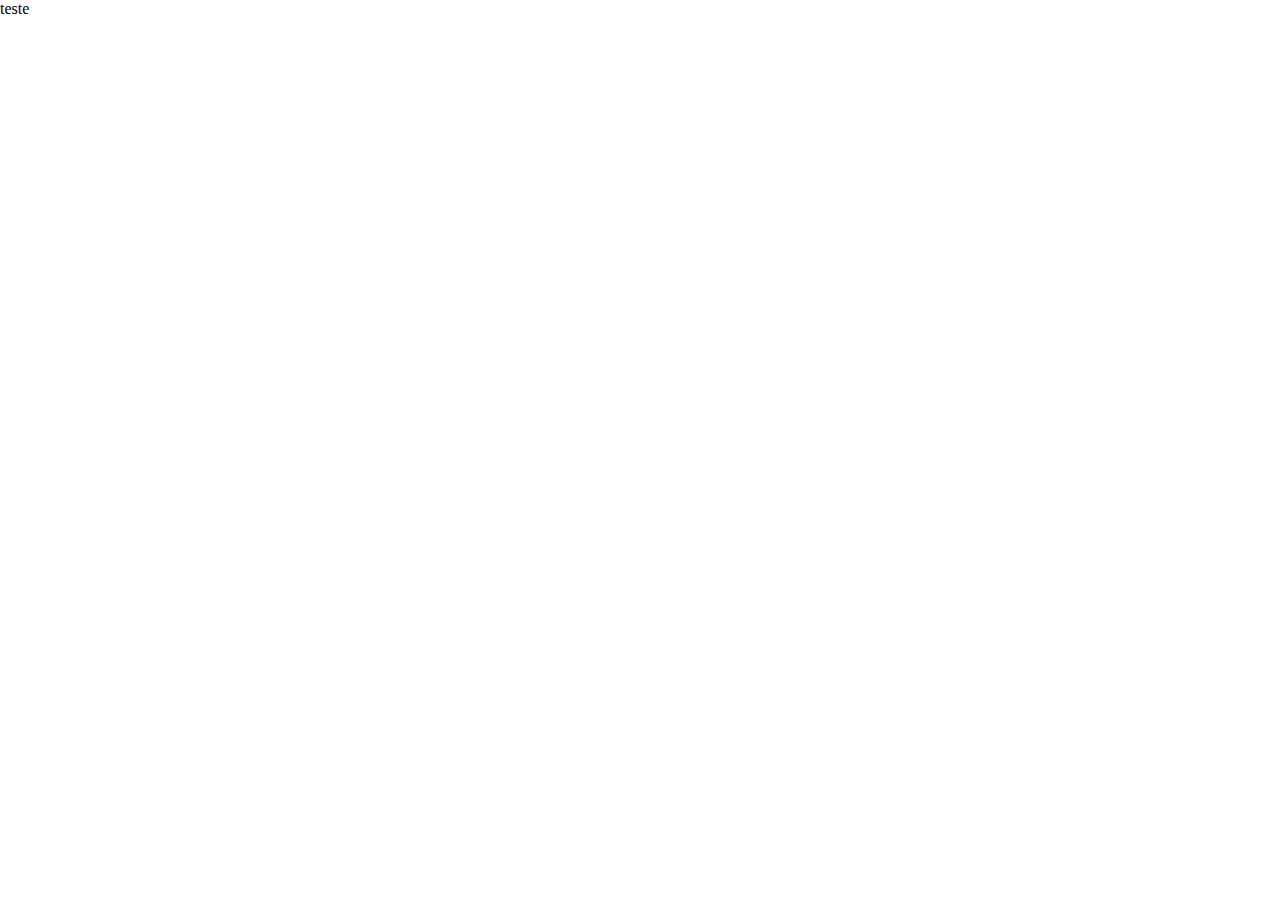
==== app/index.html @ 69fb782f "Criacao da estrutura" ====
<!DOCTYPE html>
<html lang="pt-br">
	<head>
		<meta charset="utf8" />
		<meta name="viewport" content="width=device-width,initial-scale=1" />
		<meta http-equiv="cache-control" content="no-cache" />
        <meta http-equiv="pragma" content="no-cache" />
        <meta http-equiv="expires" content="-1" />

		<!-- importação dos css -->
		
		
		<link rel="stylesheet" href="css/jquery.mobile.structure-1.4.5.min.css" />
		<link type="text/css" rel="stylesheet" href="css/estilo.css" />
		<!-- fim da importação dos css -->
		
		<!-- importação das bibliotecas e plugins javascript -->
		<script type="text/javascript" src="js/lib/jquery-2.1.4.min.js"></script>
		<script type="text/javascript" src="js/lib/knockout-3.3.0.js"></script>
		<script type="text/javascript" src="js/lib/jquery.mobile-1.4.5.min.js"></script>
		<script type="application/javascript" src="js/lib/fastClick.min.js"></script>
		<script src="js/lib/moment.min.js"></script>
		<script src="js/lib/moment-timezone.min.js"></script>
	
		<!-- fim da importação das bibliotecas e plugins javascript -->
		<script type="text/javascript" src="js/script.js"></script>
	</head>
	<body>	
	<a href="teste.html" data-transition="slide">
		teste
	</a>
	</body>
</html>
---- app/css/estilo.css ----
img{
	max-width: 100%;
	max-height: 100%;
	
}

a{
	text-decoration: none;
	color: #000 !important;
}

@media only screen and (orientation: portrait){
	
}

@media only screen and (orientation:landscape){
  
}
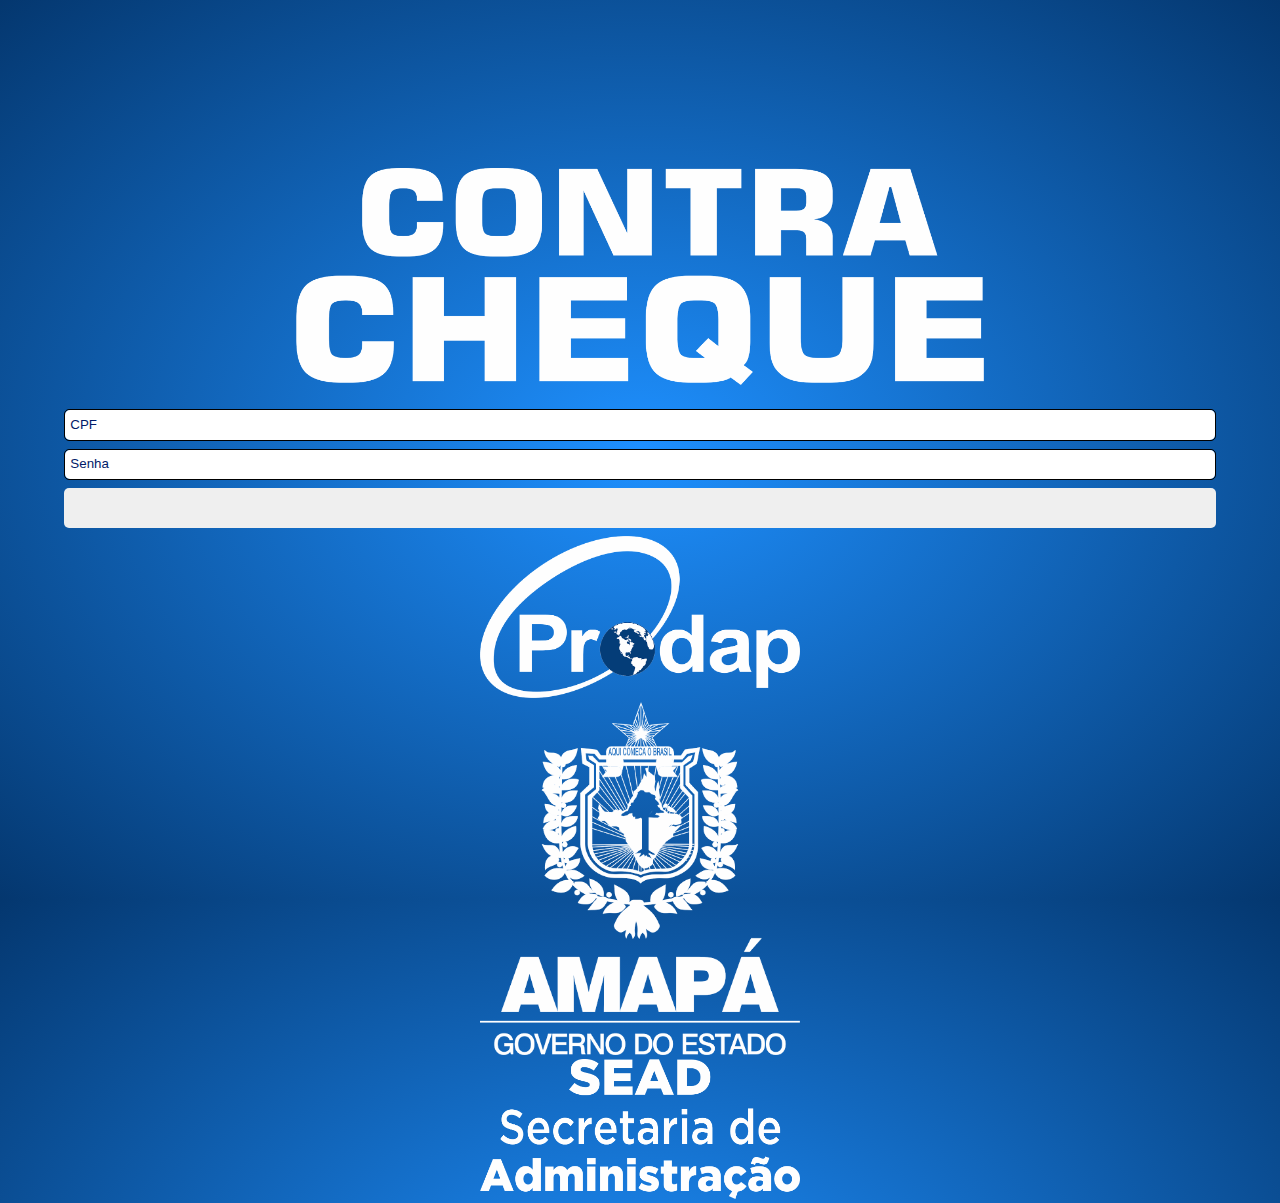
==== commit 8a6d7a30: "CRiacao da tela de login" ====
--- a/app/index.html
+++ b/app/index.html
@@ -25,9 +25,19 @@
 		<!-- fim da importação das bibliotecas e plugins javascript -->
 		<script type="text/javascript" src="js/script.js"></script>
 	</head>
-	<body>	
-	<a href="teste.html" data-transition="slide">
-		teste
-	</a>
+	<body>
+		<form>
+			<fieldset>
+				<div id="img-titulo" al><legend><img src="img/titulo.png" alt="titulo"></legend></div>
+				<input type="number" id="cpf" name="cpf" size=11 maxlength=11 placeholder="CPF"/>
+				<input type="password" id="senha" name="senha" placeholder="Senha"/>
+				<input type="submit" id="acessar" name="acessar" value=" <a href='teste.html' data-transition='slide'>ACESSAR</a>" />
+			</fieldset>
+		</form>
+		<div class="container">
+			<div><img src="img/prodap.png" alt="prodap"></div>
+			<div><img src="img/brasao.png" alt="brasao"></div>
+			<div><img src="img/sead.png" alt="sead"></div>
+		</div>
 	</body>
 </html>--- a/app/css/estilo.css
+++ b/app/css/estilo.css
@@ -1,13 +1,48 @@
 img{
 	max-width: 100%;
 	max-height: 100%;
-	
 }
 
 a{
 	text-decoration: none;
-	color: #000 !important;
+	
 }
+
+body{
+	background-image: radial-gradient(center center, ellipse cover, #1E90FF,  #04376F);
+    background-image: -o-radial-gradient(center center, ellipse cover,  #1E90FF,  #04376F);
+    background-image: -ms-radial-gradient(center center, ellipse cover,  #1E90FF,  #04376F);
+    background-image: -moz-radial-gradient(center center, ellipse cover,  #1E90FF,   #04376F  );
+    background-image: -webkit-radial-gradient(center center, ellipse cover,  #1E90FF,  #04376F);
+	font-family: 'Trebuchet MS', 'Lucida Sans Unicode', 'Lucida Grande', 'Lucida Sans', Arial, sans-serif;
+	
+
+}
+
+#img-titulo{
+	background-image: url(imagem.jpg);
+	background-size:100% 100%;
+	-webkit-background-size: 100% 100%;
+	-o-background-size: 100% 100%;
+	-khtml-background-size: 100% 100%;
+	-moz-background-size: 100% 100%;
+	width: 60%;
+	height: 60%;
+	margin: 40px auto 20px auto;
+	
+}
+
+
+
+
+form{
+	margin: 10% 5% 0% 5% !important;
+}
+
+
+
+
+
 
 @media only screen and (orientation: portrait){
 	
@@ -15,4 +50,41 @@
 
 @media only screen and (orientation:landscape){
   
-}+}
+
+.container {
+    width: 25%;
+    border-color: blue;
+    text-align: center;
+	margin: 0 auto;
+}
+
+.container > div > img{
+	width: 100%;
+	height: 100%;
+	display: inline-block;
+}
+
+
+
+::-webkit-input-placeholder {
+   color: #001A68;
+   font-family: 'Trebuchet MS', 'Lucida Sans Unicode', 'Lucida Grande', 'Lucida Sans', Arial, sans-serif;
+}
+
+:-moz-placeholder {
+   color: #001A68;
+   font-family: 'Trebuchet MS', 'Lucida Sans Unicode', 'Lucida Grande', 'Lucida Sans', Arial, sans-serif;
+}
+
+::-moz-placeholder {
+   color: #001A68;  
+   font: 12px verdana, arial, sans-serif;
+}
+
+:-ms-input-placeholder {  
+   color: #001A68;  
+   font-family: 'Trebuchet MS', 'Lucida Sans Unicode', 'Lucida Grande', 'Lucida Sans', Arial, sans-serif;
+}
+
+
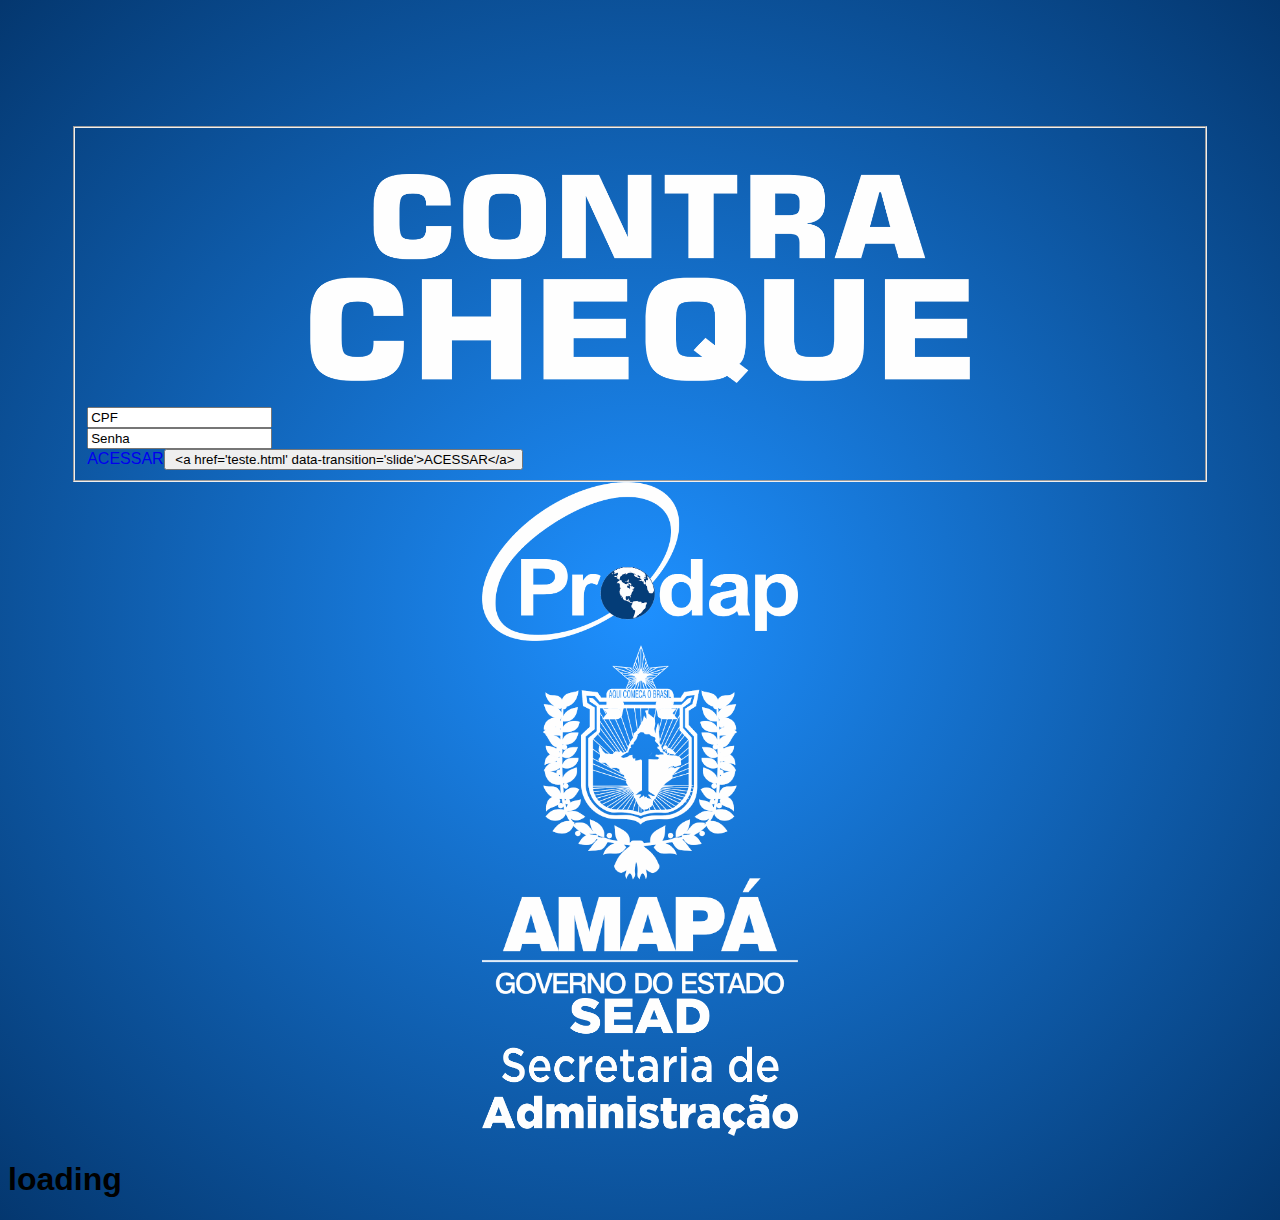
==== commit 63da47ab: "removendo o css do jquerymobile e adicionando os plugins do cordova" ====
--- a/app/index.html
+++ b/app/index.html
@@ -10,7 +10,6 @@
 		<!-- importação dos css -->
 		
 		
-		<link rel="stylesheet" href="css/jquery.mobile.structure-1.4.5.min.css" />
 		<link type="text/css" rel="stylesheet" href="css/estilo.css" />
 		<!-- fim da importação dos css -->
 		
@@ -26,18 +25,22 @@
 		<script type="text/javascript" src="js/script.js"></script>
 	</head>
 	<body>
-		<form>
-			<fieldset>
-				<div id="img-titulo" al><legend><img src="img/titulo.png" alt="titulo"></legend></div>
-				<input type="number" id="cpf" name="cpf" size=11 maxlength=11 placeholder="CPF"/>
-				<input type="password" id="senha" name="senha" placeholder="Senha"/>
-				<input type="submit" id="acessar" name="acessar" value=" <a href='teste.html' data-transition='slide'>ACESSAR</a>" />
-			</fieldset>
-		</form>
-		<div class="container">
-			<div><img src="img/prodap.png" alt="prodap"></div>
-			<div><img src="img/brasao.png" alt="brasao"></div>
-			<div><img src="img/sead.png" alt="sead"></div>
+		<div data-role="page" id="login">
+			<div data-role="content">
+				<form>
+					<fieldset>
+						<div id="img-titulo" al><legend><img src="img/titulo.png" alt="titulo"></legend></div>
+						<input type="number" id="cpf" name="cpf" size=11 maxlength=11 placeholder="CPF"/>
+						<input type="password" id="senha" name="senha" placeholder="Senha"/>
+						<input type="submit" id="acessar" name="acessar" value=" <a href='teste.html' data-transition='slide'>ACESSAR</a>" />
+					</fieldset>
+				</form>
+				<div class="container">
+					<div><img src="img/prodap.png" alt="prodap"></div>
+					<div><img src="img/brasao.png" alt="brasao"></div>
+					<div><img src="img/sead.png" alt="sead"></div>
+				</div>
+			</div>
 		</div>
 	</body>
 </html>--- a/app/css/estilo.css
+++ b/app/css/estilo.css
@@ -68,7 +68,8 @@
 
 
 ::-webkit-input-placeholder {
-   color: #001A68;
+   /*color: #001A68;*/
+   color: #000;
    font-family: 'Trebuchet MS', 'Lucida Sans Unicode', 'Lucida Grande', 'Lucida Sans', Arial, sans-serif;
 }
 
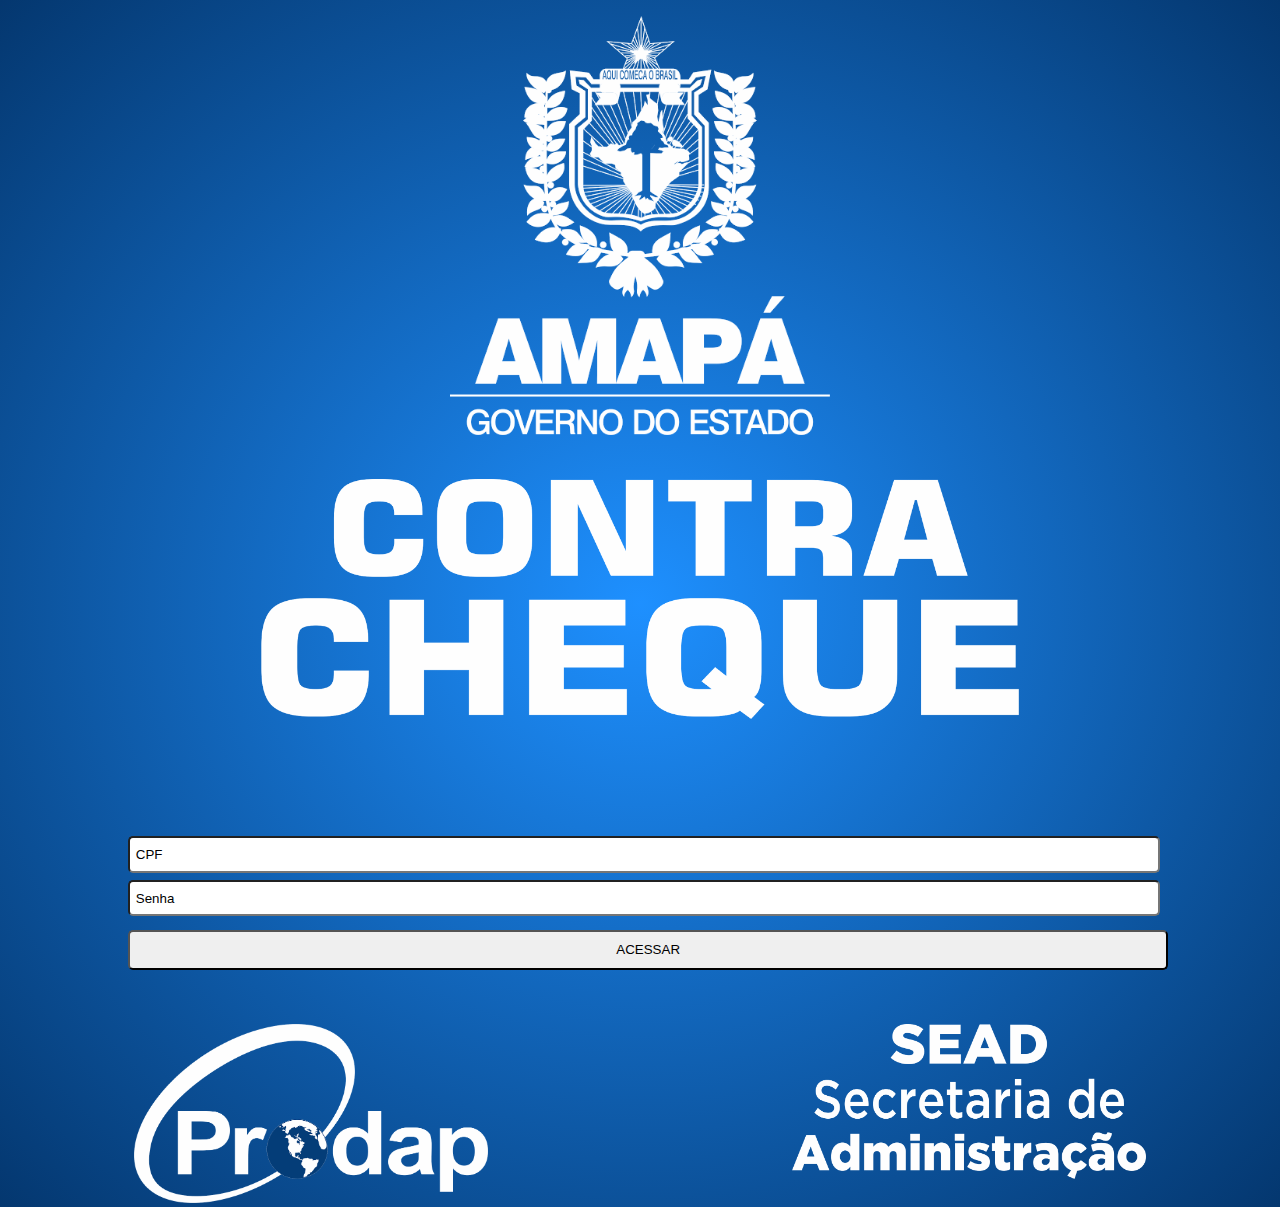
==== commit 5809490e: "tela inicial refeita sem uso de nenhum framework" ====
--- a/app/index.html
+++ b/app/index.html
@@ -16,7 +16,6 @@
 		<!-- importação das bibliotecas e plugins javascript -->
 		<script type="text/javascript" src="js/lib/jquery-2.1.4.min.js"></script>
 		<script type="text/javascript" src="js/lib/knockout-3.3.0.js"></script>
-		<script type="text/javascript" src="js/lib/jquery.mobile-1.4.5.min.js"></script>
 		<script type="application/javascript" src="js/lib/fastClick.min.js"></script>
 		<script src="js/lib/moment.min.js"></script>
 		<script src="js/lib/moment-timezone.min.js"></script>
@@ -25,21 +24,24 @@
 		<script type="text/javascript" src="js/script.js"></script>
 	</head>
 	<body>
-		<div data-role="page" id="login">
-			<div data-role="content">
-				<form>
-					<fieldset>
-						<div id="img-titulo" al><legend><img src="img/titulo.png" alt="titulo"></legend></div>
-						<input type="number" id="cpf" name="cpf" size=11 maxlength=11 placeholder="CPF"/>
-						<input type="password" id="senha" name="senha" placeholder="Senha"/>
-						<input type="submit" id="acessar" name="acessar" value=" <a href='teste.html' data-transition='slide'>ACESSAR</a>" />
-					</fieldset>
-				</form>
-				<div class="container">
-					<div><img src="img/prodap.png" alt="prodap"></div>
-					<div><img src="img/brasao.png" alt="brasao"></div>
-					<div><img src="img/sead.png" alt="sead"></div>
-				</div>
+		
+		<div class="logo-estado">
+			<img src="img/brasao.png" alt="brasao">
+		</div>
+		<div id="img-titulo"><img src="img/titulo.png" alt="titulo"></div>
+		<div class="form-container">
+			<form>
+				<input type="number" id="cpf" name="cpf" size="11" maxlength="11" placeholder=" CPF"/><br />
+				<input type="password" id="senha" name="senha" placeholder=" Senha"/><br />
+				<input type="submit" id="acessar" name="acessar" value="ACESSAR" />
+			</form>
+		</div>
+		<div class="container">
+			<div class="mini-logo left">
+				<img src="img/prodap.png" alt="prodap">
+			</div>
+			<div class="mini-logo right">
+				<img src="img/sead.png" alt="sead">
 			</div>
 		</div>
 	</body>
--- a/app/css/estilo.css
+++ b/app/css/estilo.css
@@ -53,16 +53,15 @@
 }
 
 .container {
-    width: 25%;
+    width: 80%;
     border-color: blue;
     text-align: center;
-	margin: 0 auto;
+	margin: 3em auto;
 }
 
 .container > div > img{
 	width: 100%;
 	height: 100%;
-	display: inline-block;
 }
 
 
@@ -88,4 +87,49 @@
    font-family: 'Trebuchet MS', 'Lucida Sans Unicode', 'Lucida Grande', 'Lucida Sans', Arial, sans-serif;
 }
 
+.form-container{
+	width: 90%;
+	margin: 0 auto;
+}
 
+.form-container > form > input{
+	width: 100%;
+	height: 2.3em;
+	border-radius: 5px;
+	margin-bottom: .5em;
+}
+
+#acessar{
+	margin: .5em auto;
+	width: 101.6%;
+	height: 3em;
+}
+
+.container > ul{
+	list-style: none;
+}
+
+ul.logo-banner > li{
+	float: left;
+}
+
+.mini-logo{
+	width: 35%;
+}
+
+#logo-sead{
+	margin-top: .5em;
+}
+
+.logo-estado{
+	width: 30%;
+	margin: 1em auto;
+}
+
+.left{
+	float: left;
+}
+
+.right{
+	float: right;
+}